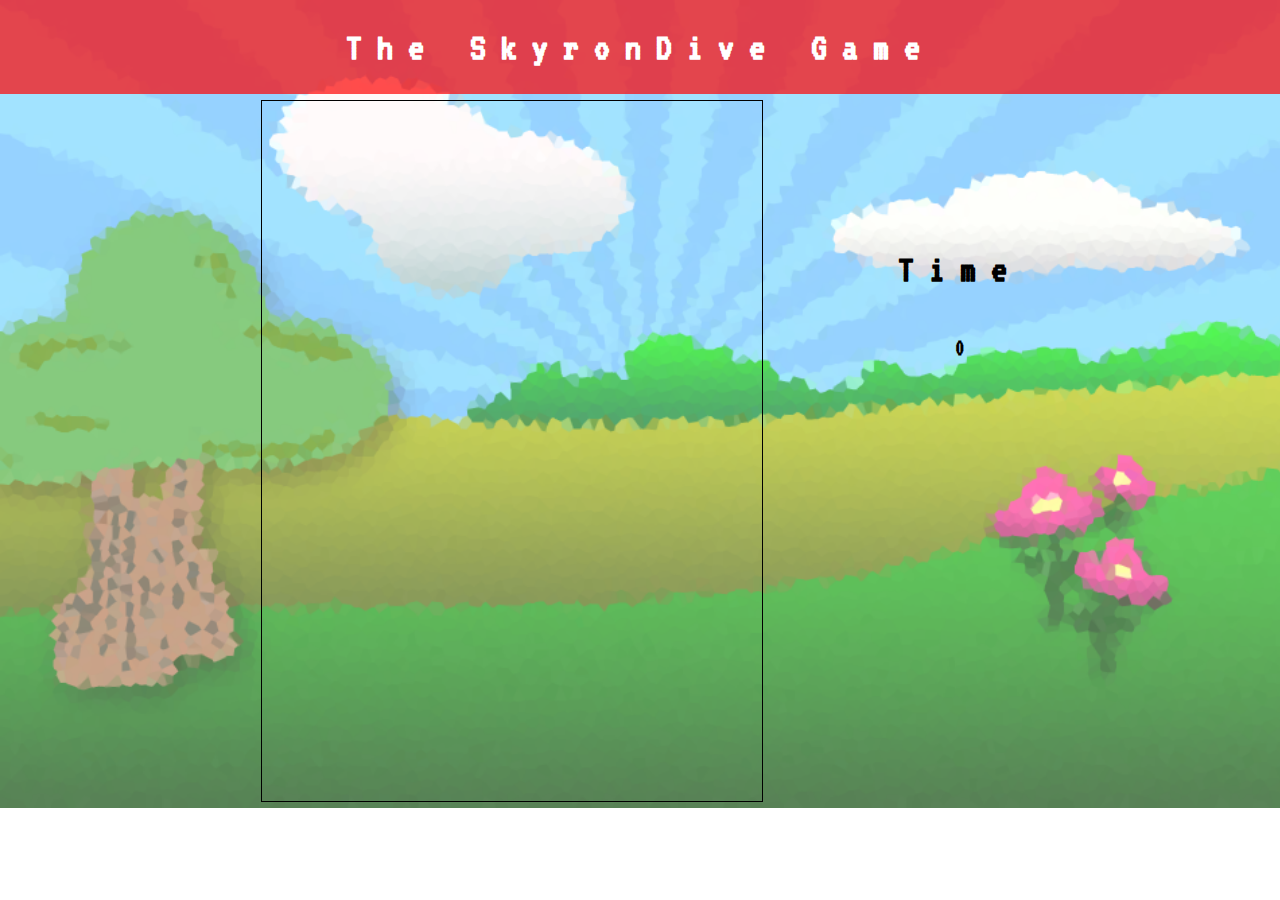
==== onePlayer.html @ ff251046 "4to_commit" ====
<!DOCTYPE html>
<html>
<head>
    <meta charset="utf-8" />
    <meta http-equiv="X-UA-Compatible" content="IE=edge">
    <title>The SkyronDive Game</title>
    <meta name="viewport" content="width=device-width, initial-scale=1">
    <link rel="stylesheet" type="text/css" media="screen" href="styles.css" />
    <link href="https://fonts.googleapis.com/css?family=VT323" rel="stylesheet">
</head>
<body>
    <header>
        <h1>The SkyronDive Game</h1>
    </header>
    <section>
        <section id="c1">
            <canvas id="canvas1" width="500" height="700"></canvas>
        </section>
        <section id="time">
            <h1 id="t">Time</h1>
            <h2 id="timer">0</h2>
            <p id="over"></p>
            <p id="enter"></p>
            <p id="winner"></p>
        </section>
    </section>
    <script src="main.js"></script>
</body>
</html>
---- styles.css ----
*{
    font-family: 'VT323', monospace;
}

body{
    margin: 0;
    background-image: url('./images/cart2.png');
    background-repeat: no-repeat;
    background-size: cover;
}

header{
    background-color:rgba(255, 0, 0, 0.699);
    display: flex;
    flex-direction: column;
    align-items: center;

}
h1{
    color:white;
    font-size: 40px;
    letter-spacing: 15px;
}

section{
    display: flex;
    flex-direction: row;
    align-items: center;
    justify-content: center;
}

#c1{
    display: flex;
    flex-direction: row;
    align-items: flex-start;
    width: 50%;
}

#canvas1{
    border: 1px solid black;
    margin: 1%;
}

#c2{
    display: flex;
    flex-direction: row;
    align-items: flex-start;
    width:50%;
}

#canvas2{
    border: 1px solid black;
    margin: 1%;
}

#t{
    color:black;
}

#time{
    display: flex;
    flex-direction: column;
    align-items: center;
    width:20%;
}

#timer{
    text-align: center;
    font-weight: bold;
}

#over{
    font-size: 50px;
    text-align: center;
    font-weight: bold;
}

#enter{
    text-align: center;
    font-size: 30px;
    animation-name: parpadeo;
    animation-duration: 0.5s;
    animation-timing-function: linear;
    animation-iteration-count: infinite;
}

#winner{
    font-size: 70px;
    text-align: center;
    animation: move linear 2000ms infinite;  
}
@keyframes parpadeo {  
    0% { opacity: 1.0; }
    50% { opacity: 0.0; }
    100% { opacity: 1.0; }
}

@keyframes move {
    0% {
      text-shadow:
        4px -4px 0 rgb(255, 30, 0), 
        3px -3px 0 rgb(255, 30, 0), 
        2px -2px 0 rgb(255, 30, 0), 
        1px -1px 0 rgb(255, 30, 0),
        -4px 4px 0 rgb(255, 238, 0), 
        -3px 3px 0 rgb(255, 238, 0), 
        -2px 2px 0 rgb(255, 238, 0), 
        -1px 1px 0 rgb(255, 238, 0)
      ;
    }
    25% {    
      text-shadow:      
        -4px -4px 0 rgb(255, 30, 0), 
        -3px -3px 0 rgb(255, 38, 0), 
        -2px -2px 0 rgb(255, 17, 0), 
        -1px -1px 0 rgb(255, 0, 0),
        4px 4px 0 rgb(255, 238, 0), 
        3px 3px 0 rgb(255, 238, 0), 
        2px 2px 0 rgb(255, 238, 0), 
        1px 1px 0 rgb(255, 238, 0)      
      ;
    }
    50% {
      text-shadow:
        -4px 4px 0 rgb(255, 30, 0), 
        -3px 3px 0 rgb(255, 30, 0), 
        -2px 2px 0 rgb(255, 30, 0), 
        -1px 1px 0 rgb(255, 30, 0),
        4px -4px 0 rgb(255, 238, 0), 
        3px -3px 0 rgb(255, 238, 0), 
        2px -2px 0 rgb(255, 238, 0), 
        1px -1px 0 rgb(255, 238, 0)
      ;
    }
    75% {
      text-shadow:
        4px 4px 0 rgb(255, 238, 0), 
        3px 3px 0 rgb(255, 238, 0), 
        2px 2px 0 rgb(255, 238, 0), 
        1px 1px 0 rgb(255, 238, 0),
        -4px -4px 0 rgb(255, 30, 0), 
        -3px -3px 0 rgb(255, 30, 0), 
        -2px -2px 0 rgb(255, 30, 0), 
        -1px -1px 0 rgb(255, 30, 0)      
      ;
    }
    100% {
      text-shadow:
        4px -4px 0 rgb(255, 30, 0), 
        3px -3px 0 rgb(255, 30, 0), 
        2px -2px 0 rgb(255, 30, 0), 
        1px -1px 0 rgb(255, 30, 0),
        -4px 4px 0 rgb(255, 238, 0), 
        -3px 3px 0 rgb(255, 238, 0), 
        -2px 2px 0 rgb(255, 238, 0), 
        -1px 1px 0 rgb(255, 238, 0)
      ;
    }  
  }
  
 #players{
    display: flex;
    flex-direction: row;
    align-items: center;
    margin: 10%;
    
 }
  
 .c{
    border: 3px solid black;
    background-color: dodgerblue;
    font-size: 70px;
    text-align: center;
    padding: 20px;
    margin: 10%;
    border-radius: 15px;
    box-shadow: 0 10px 2px rgba(0,0,0,.2);
    
 }

 .c a{
    text-decoration: none;
    color:white;
    
 }

 .c:hover{
    background-color:purple;
    border-bottom: 4px solid black; 
    border-top: 4px solid black; 
    border-right: 4px solid black; 
    border-left: 4px solid black; 
    cursor:pointer;
 }

 #title{
     padding:40px;
 }
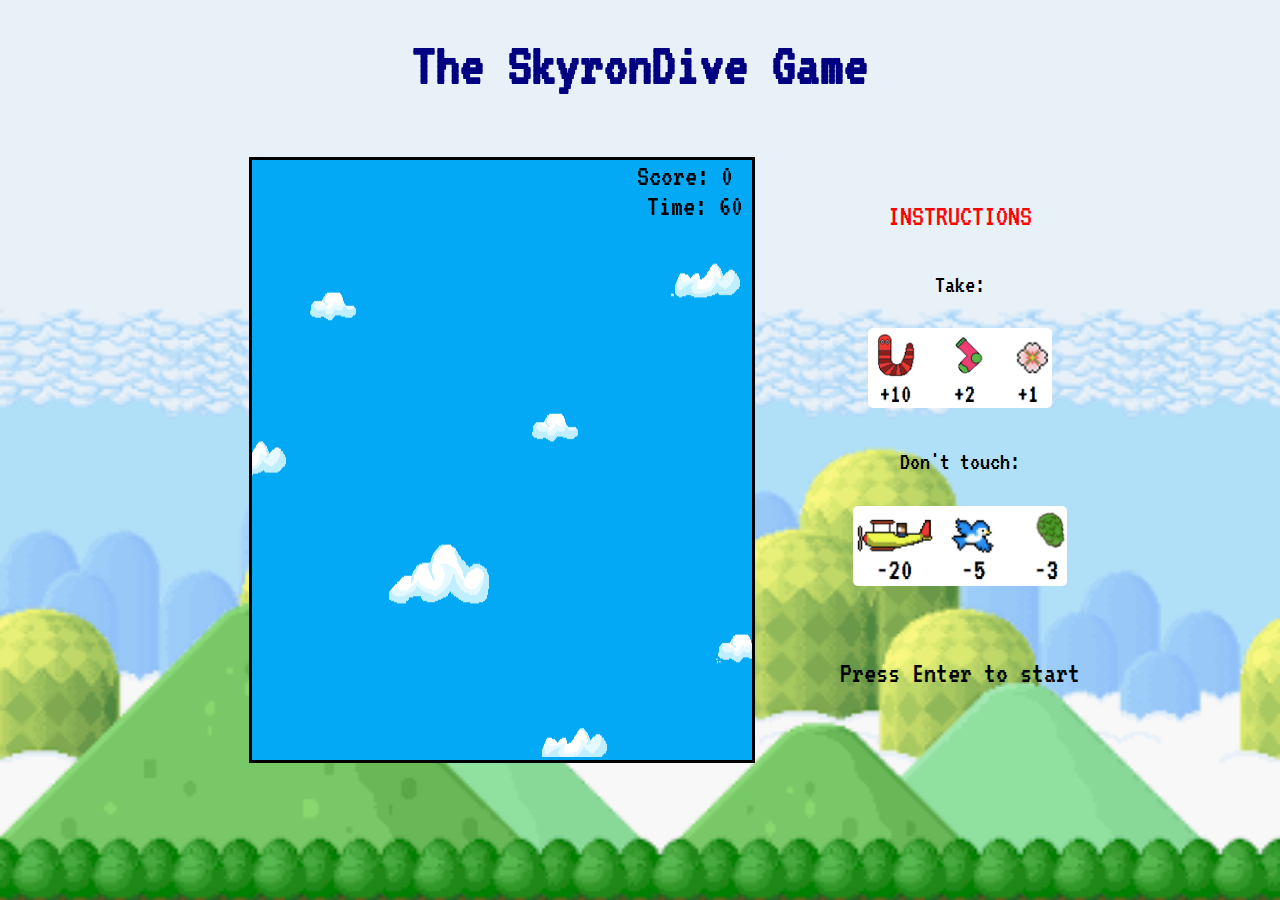
==== commit d6c99656: "5to commit" ====
--- a/onePlayer.html
+++ b/onePlayer.html
@@ -10,20 +10,23 @@
 </head>
 <body>
     <header>
-        <h1>The SkyronDive Game</h1>
+        <h1 id="mainOne">The SkyronDive Game</h1>
     </header>
-    <section>
-        <section id="c1">
-            <canvas id="canvas1" width="500" height="700"></canvas>
+    <section id="padreOne">
+        <section id="cOne">
+            <canvas id="canvasUnico" width="500" height="600"></canvas>
         </section>
-        <section id="time">
-            <h1 id="t">Time</h1>
-            <h2 id="timer">0</h2>
+        <section id="time2">
+            <p>Instructions</p>
+            <p>Take:</p>
+            <img src="./images/good.png" alt="">
+            <p>Don't touch:</p>
+            <img src="./images/bad.png" alt="">
             <p id="over"></p>
             <p id="enter"></p>
             <p id="winner"></p>
         </section>
     </section>
-    <script src="main.js"></script>
+    <script src="mainOne.js"></script>
 </body>
 </html>--- a/styles.css
+++ b/styles.css
@@ -4,25 +4,32 @@
 
 body{
     margin: 0;
-    background-image: url('./images/cart2.png');
+    background-image: url('./images/6.png');
     background-repeat: no-repeat;
     background-size: cover;
 }
 
-header{
-    background-color:rgba(255, 0, 0, 0.699);
-    display: flex;
-    flex-direction: column;
-    align-items: center;
-
-}
-h1{
-    color:white;
-    font-size: 40px;
+#title{
+    display: flex;
+    flex-direction: column;
+    align-items: center;
+    animation: move linear 2000ms infinite; 
+    color:navy;
+    font-size: 90px;
     letter-spacing: 15px;
-}
-
-section{
+    margin-top: 5%;
+}
+
+#main2{
+    text-align: center;
+    font-size: 60px;
+    margin:0;
+    padding-top: 5px;
+    color:navy;
+    animation: move linear 2000ms infinite;  
+}
+
+#padre{
     display: flex;
     flex-direction: row;
     align-items: center;
@@ -31,26 +38,47 @@
 
 #c1{
     display: flex;
-    flex-direction: row;
-    align-items: flex-start;
+    flex-direction: column;
     width: 50%;
 }
 
+#c1 h3{
+    align-self: center;
+    font-size: 30px;
+    margin-bottom: 0;
+    color:brown;
+}
+
+img{
+    border-radius: 5px;
+    height: 80px;
+    align-self: center;
+    margin-bottom: 10px;
+}
+
 #canvas1{
-    border: 1px solid black;
+    border: 3px solid black;
     margin: 1%;
+    align-self: center;
 }
 
 #c2{
     display: flex;
-    flex-direction: row;
-    align-items: flex-start;
+    flex-direction: column;
     width:50%;
 }
 
+#c2 h3{
+    align-self: center;
+    font-size: 30px;
+    margin-bottom: 0;
+    color: green;
+}
+
 #canvas2{
-    border: 1px solid black;
+    border: 3px solid black;
     margin: 1%;
+    align-self: center;
 }
 
 #t{
@@ -62,6 +90,20 @@
     flex-direction: column;
     align-items: center;
     width:20%;
+    height: 550px;
+    justify-content: space-around;
+}
+
+#time p:first-child{
+    font-size: 30px;
+    margin-bottom: 10px;
+    color:red;
+    text-transform: uppercase;
+}
+
+#time p{
+    margin:0;
+    font-size: 25px;
 }
 
 #timer{
@@ -70,24 +112,28 @@
 }
 
 #over{
-    font-size: 50px;
+    font-size: 50px !important;
     text-align: center;
     font-weight: bold;
+    margin:0;
+    margin-top: 15px;
 }
 
 #enter{
     text-align: center;
-    font-size: 30px;
+    font-size: 30px !important;
     animation-name: parpadeo;
     animation-duration: 0.5s;
     animation-timing-function: linear;
     animation-iteration-count: infinite;
+    margin:0;
 }
 
 #winner{
-    font-size: 70px;
-    text-align: center;
-    animation: move linear 2000ms infinite;  
+    font-size: 50px !important;
+    text-align: center;
+    animation: move linear 2000ms infinite; 
+    margin: 2px; 
 }
 @keyframes parpadeo {  
     0% { opacity: 1.0; }
@@ -163,7 +209,7 @@
     flex-direction: row;
     align-items: center;
     margin: 10%;
-    
+    margin-top: 7%;  
  }
   
  .c{
@@ -185,7 +231,7 @@
  }
 
  .c:hover{
-    background-color:purple;
+    background-color:navy;
     border-bottom: 4px solid black; 
     border-top: 4px solid black; 
     border-right: 4px solid black; 
@@ -194,5 +240,62 @@
  }
 
  #title{
-     padding:40px;
- }+     padding:30px;
+ }
+
+ #padreOne{
+    display: flex;
+    flex-direction: row;
+    align-items: center;
+    justify-content: center;
+ }
+
+ #mainOne{
+    text-align: center;
+    font-size: 60px;
+    margin:30px;
+    padding-top: 5px;
+    color:navy;
+    animation: move linear 2000ms infinite;  
+ }
+
+ #canvasUnico{
+    border: 3px solid black;
+    margin: 5%;
+    align-self: center;
+ }
+
+ #time2{
+    display: flex;
+    flex-direction: column;
+    align-items: center;
+    width:20%;
+    height: 550px;
+    justify-content: space-around;
+    margin: 10px;
+}
+
+#time2 p:first-child{
+    font-size: 30px;
+    margin-bottom: 10px;
+    color:red;
+    text-transform: uppercase;
+}
+
+#time2 p{
+    margin:0;
+    font-size: 25px;
+}
+
+#cOne{
+    display: flex;
+    flex-direction: column;
+    width: 50%;
+}
+
+#cOne h3{
+    align-self: center;
+    font-size: 30px;
+    margin-bottom: 0;
+    color:brown;
+}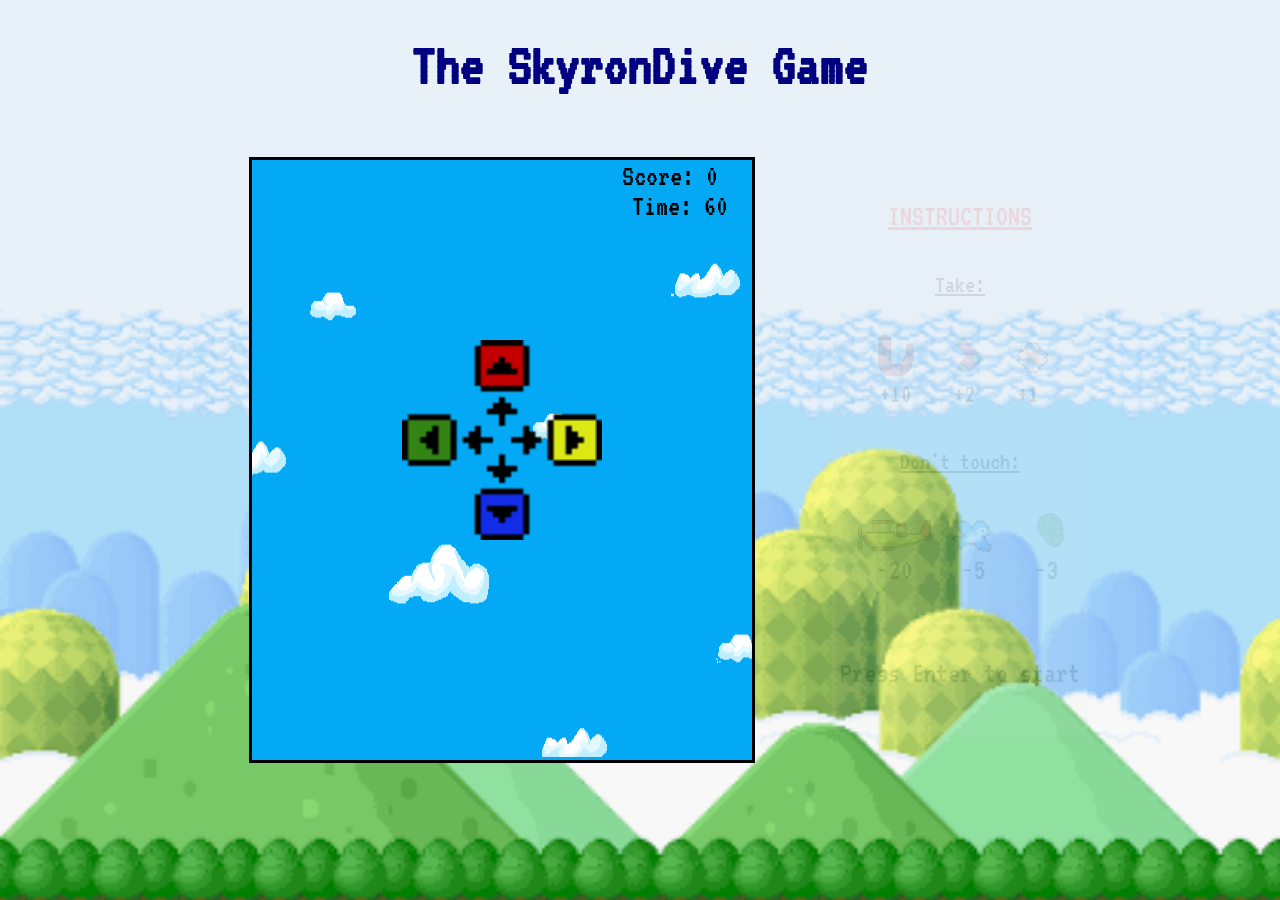
==== commit cf04b6cf: "11vo_commit" ====
--- a/onePlayer.html
+++ b/onePlayer.html
@@ -18,9 +18,9 @@
         </section>
         <section id="time2">
             <p>Instructions</p>
-            <p>Take:</p>
+            <p class="underline">Take:</p>
             <img src="./images/good.png" alt="">
-            <p>Don't touch:</p>
+            <p class="underline">Don't touch:</p>
             <img src="./images/bad.png" alt="">
             <p id="over"></p>
             <p id="enter"></p>
--- a/styles.css
+++ b/styles.css
@@ -92,6 +92,9 @@
     width:20%;
     height: 550px;
     justify-content: space-around;
+    background-color: rgba(246, 242, 247, 0.466);
+    opacity: 10%;
+    border-radius: 10px;
 }
 
 #time p:first-child{
@@ -99,6 +102,7 @@
     margin-bottom: 10px;
     color:red;
     text-transform: uppercase;
+    text-decoration: underline;
 }
 
 #time p{
@@ -117,6 +121,8 @@
     font-weight: bold;
     margin:0;
     margin-top: 15px;
+    color:navy;
+    text-transform: uppercase;
 }
 
 #enter{
@@ -273,6 +279,9 @@
     height: 550px;
     justify-content: space-around;
     margin: 10px;
+    background-color: rgba(246, 242, 247, 0.466);
+    opacity: 10%;
+    border-radius: 10px;
 }
 
 #time2 p:first-child{
@@ -280,6 +289,11 @@
     margin-bottom: 10px;
     color:red;
     text-transform: uppercase;
+    text-decoration: underline;
+}
+
+.underline{
+    text-decoration: underline;
 }
 
 #time2 p{
